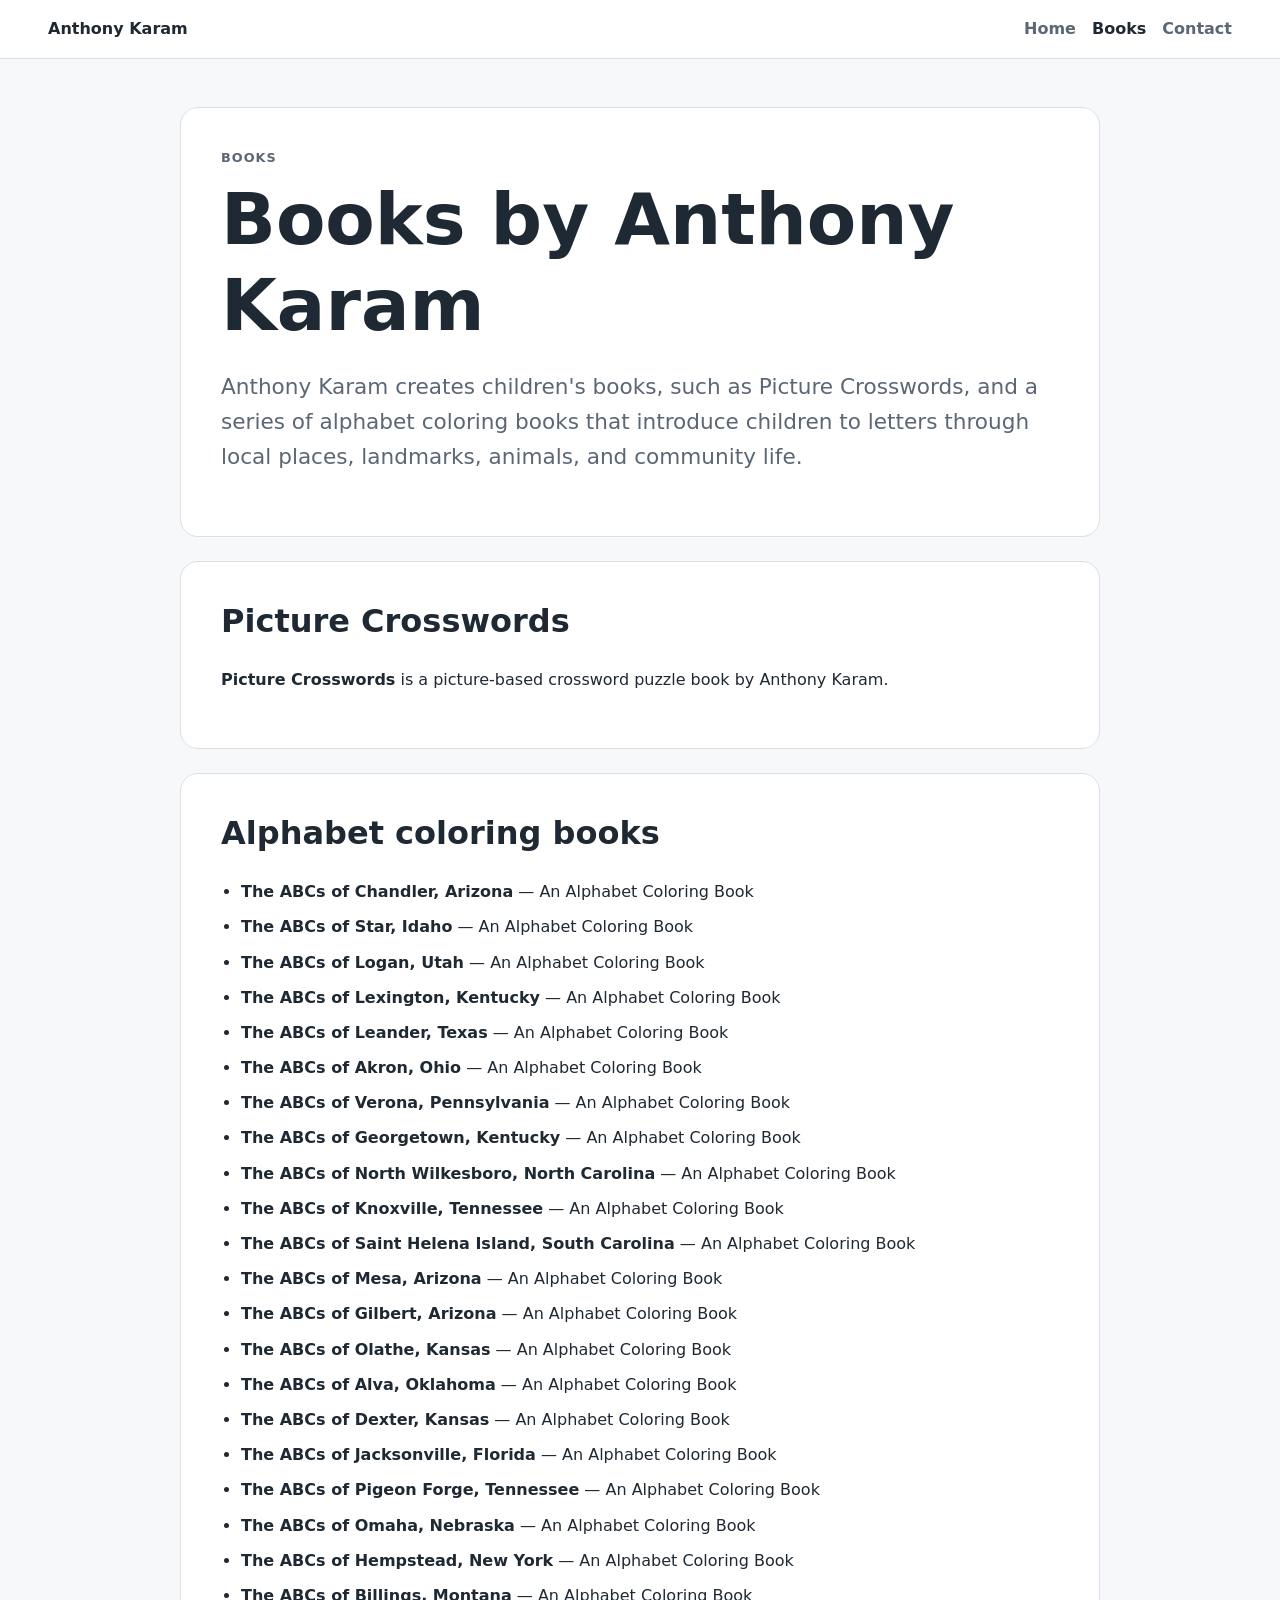
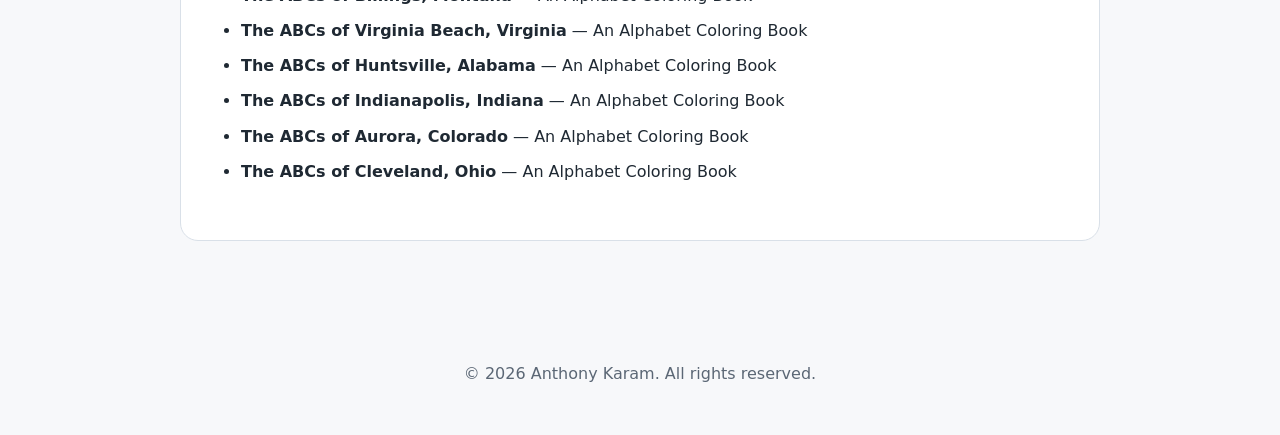
==== books.html @ c7146454 "Update books.html removed bottom-most section" ====
<!doctype html>
<html lang="en">
<head>
  <meta charset="utf-8">
  <meta name="viewport" content="width=device-width, initial-scale=1">
  <title>Books | Anthony Karam</title>
  <meta name="description" content="Books by Anthony Karam, including local alphabet coloring books and Picture Crosswords.">
  <link rel="stylesheet" href="style.css">
</head>
<body>
  <header class="site-header">
    <a class="brand" href="index.html">Anthony Karam</a>
    <nav aria-label="Main navigation">
      <a href="index.html">Home</a>
      <a href="books.html" aria-current="page">Books</a>
      <a href="contact.html">Contact</a>
    </nav>
  </header>

  <main class="container">
    <section class="page-heading">
      <p class="eyebrow">Books</p>
      <h1>Books by Anthony Karam</h1>
      <p class="lead">Anthony Karam creates children's books, such as Picture Crosswords, and a series of alphabet coloring books that introduce children to letters through local places, landmarks, animals, and community life.</p>
    </section>

    <section class="card">
      <h2>Picture Crosswords</h2>
      <p><strong>Picture Crosswords</strong> is a picture-based crossword puzzle book by Anthony Karam.</p>
    </section>

    <section class="card">
      <h2>Alphabet coloring books</h2>
      <ul class="book-list">
        <li><strong>The ABCs of Chandler, Arizona</strong> — An Alphabet Coloring Book</li>
        <li><strong>The ABCs of Star, Idaho</strong> — An Alphabet Coloring Book</li>
        <li><strong>The ABCs of Logan, Utah</strong> — An Alphabet Coloring Book</li>
        <li><strong>The ABCs of Lexington, Kentucky</strong> — An Alphabet Coloring Book</li>
        <li><strong>The ABCs of Leander, Texas</strong> — An Alphabet Coloring Book</li>
        <li><strong>The ABCs of Akron, Ohio</strong> — An Alphabet Coloring Book</li>
        <li><strong>The ABCs of Verona, Pennsylvania</strong> — An Alphabet Coloring Book</li>
        <li><strong>The ABCs of Georgetown, Kentucky</strong> — An Alphabet Coloring Book</li>
        <li><strong>The ABCs of North Wilkesboro, North Carolina</strong> — An Alphabet Coloring Book</li>
        <li><strong>The ABCs of Knoxville, Tennessee</strong> — An Alphabet Coloring Book</li>
        <li><strong>The ABCs of Saint Helena Island, South Carolina</strong> — An Alphabet Coloring Book</li>
        <li><strong>The ABCs of Mesa, Arizona</strong> — An Alphabet Coloring Book</li>
        <li><strong>The ABCs of Gilbert, Arizona</strong> — An Alphabet Coloring Book</li>
        <li><strong>The ABCs of Olathe, Kansas</strong> — An Alphabet Coloring Book</li>
        <li><strong>The ABCs of Alva, Oklahoma</strong> — An Alphabet Coloring Book</li>
        <li><strong>The ABCs of Dexter, Kansas</strong> — An Alphabet Coloring Book</li>
        <li><strong>The ABCs of Jacksonville, Florida</strong> — An Alphabet Coloring Book</li>
        <li><strong>The ABCs of Pigeon Forge, Tennessee</strong> — An Alphabet Coloring Book</li>
        <li><strong>The ABCs of Omaha, Nebraska</strong> — An Alphabet Coloring Book</li>
        <li><strong>The ABCs of Hempstead, New York</strong> — An Alphabet Coloring Book</li>
        <li><strong>The ABCs of Billings, Montana</strong> — An Alphabet Coloring Book</li>
        <li><strong>The ABCs of Virginia Beach, Virginia</strong> — An Alphabet Coloring Book</li>
        <li><strong>The ABCs of Huntsville, Alabama</strong> — An Alphabet Coloring Book</li>
        <li><strong>The ABCs of Indianapolis, Indiana</strong> — An Alphabet Coloring Book</li>
        <li><strong>The ABCs of Aurora, Colorado</strong> — An Alphabet Coloring Book</li>
        <li><strong>The ABCs of Cleveland, Ohio</strong> — An Alphabet Coloring Book</li>
      </ul>
    </section>
  </main>

  <footer class="site-footer">
    <p>&copy; <span id="year">2026</span> Anthony Karam. All rights reserved.</p>
  </footer>
</body>
</html>
---- style.css ----
:root {
  --text: #1f2933;
  --muted: #5b6775;
  --line: #d9e0e8;
  --bg: #f7f8fa;
  --panel: #ffffff;
  --accent: #1f4f6f;
  --accent-dark: #15384f;
}

* {
  box-sizing: border-box;
}

body {
  margin: 0;
  font-family: system-ui, -apple-system, BlinkMacSystemFont, "Segoe UI", sans-serif;
  color: var(--text);
  background: var(--bg);
  line-height: 1.6;
}

a {
  color: var(--accent);
}

a:hover,
a:focus {
  color: var(--accent-dark);
}

.site-header {
  display: flex;
  justify-content: space-between;
  align-items: center;
  gap: 1rem;
  padding: 1rem clamp(1rem, 4vw, 3rem);
  background: var(--panel);
  border-bottom: 1px solid var(--line);
}

.brand {
  font-weight: 700;
  text-decoration: none;
  color: var(--text);
}

nav {
  display: flex;
  gap: 1rem;
  flex-wrap: wrap;
}

nav a {
  text-decoration: none;
  color: var(--muted);
  font-weight: 600;
}

nav a[aria-current="page"] {
  color: var(--text);
}

.container {
  width: min(920px, calc(100% - 2rem));
  margin: 0 auto;
  padding: 3rem 0;
}

.hero,
.page-heading,
.card {
  background: var(--panel);
  border: 1px solid var(--line);
  border-radius: 18px;
  padding: clamp(1.25rem, 4vw, 2.5rem);
  margin-bottom: 1.5rem;
}

.hero {
  padding-top: clamp(2rem, 8vw, 5rem);
  padding-bottom: clamp(2rem, 8vw, 5rem);
}

.eyebrow {
  margin: 0 0 .5rem;
  color: var(--muted);
  font-weight: 700;
  letter-spacing: .08em;
  text-transform: uppercase;
  font-size: .8rem;
}

h1,
h2 {
  line-height: 1.2;
  margin-top: 0;
}

h1 {
  font-size: clamp(2.25rem, 8vw, 4.5rem);
  margin-bottom: 1rem;
}

h2 {
  font-size: clamp(1.4rem, 4vw, 2rem);
}

.lead {
  font-size: clamp(1.12rem, 3vw, 1.35rem);
  color: var(--muted);
  max-width: 58rem;
}

.button-row {
  display: flex;
  flex-wrap: wrap;
  gap: .75rem;
  margin-top: 1.5rem;
}

.button,
button {
  display: inline-block;
  border: 0;
  border-radius: 999px;
  background: var(--accent);
  color: #ffffff;
  text-decoration: none;
  padding: .8rem 1.15rem;
  font-weight: 700;
  cursor: pointer;
}

.button:hover,
.button:focus,
button:hover,
button:focus {
  background: var(--accent-dark);
  color: #ffffff;
}

.button-secondary {
  background: transparent;
  color: var(--accent);
  border: 1px solid var(--accent);
}

.button-secondary:hover,
.button-secondary:focus {
  background: var(--accent);
}

.book-list {
  padding-left: 1.25rem;
}

.book-list li {
  margin-bottom: .6rem;
}

.note {
  color: var(--muted);
}

.contact-form {
  display: grid;
  gap: .75rem;
  max-width: 640px;
}

label {
  font-weight: 700;
}

input,
textarea {
  width: 100%;
  border: 1px solid var(--line);
  border-radius: 12px;
  padding: .75rem .85rem;
  font: inherit;
  background: #ffffff;
}

textarea {
  resize: vertical;
}

.site-footer {
  padding: 2rem clamp(1rem, 4vw, 3rem);
  color: var(--muted);
  text-align: center;
}

@media (max-width: 620px) {
  .site-header {
    align-items: flex-start;
    flex-direction: column;
  }
}
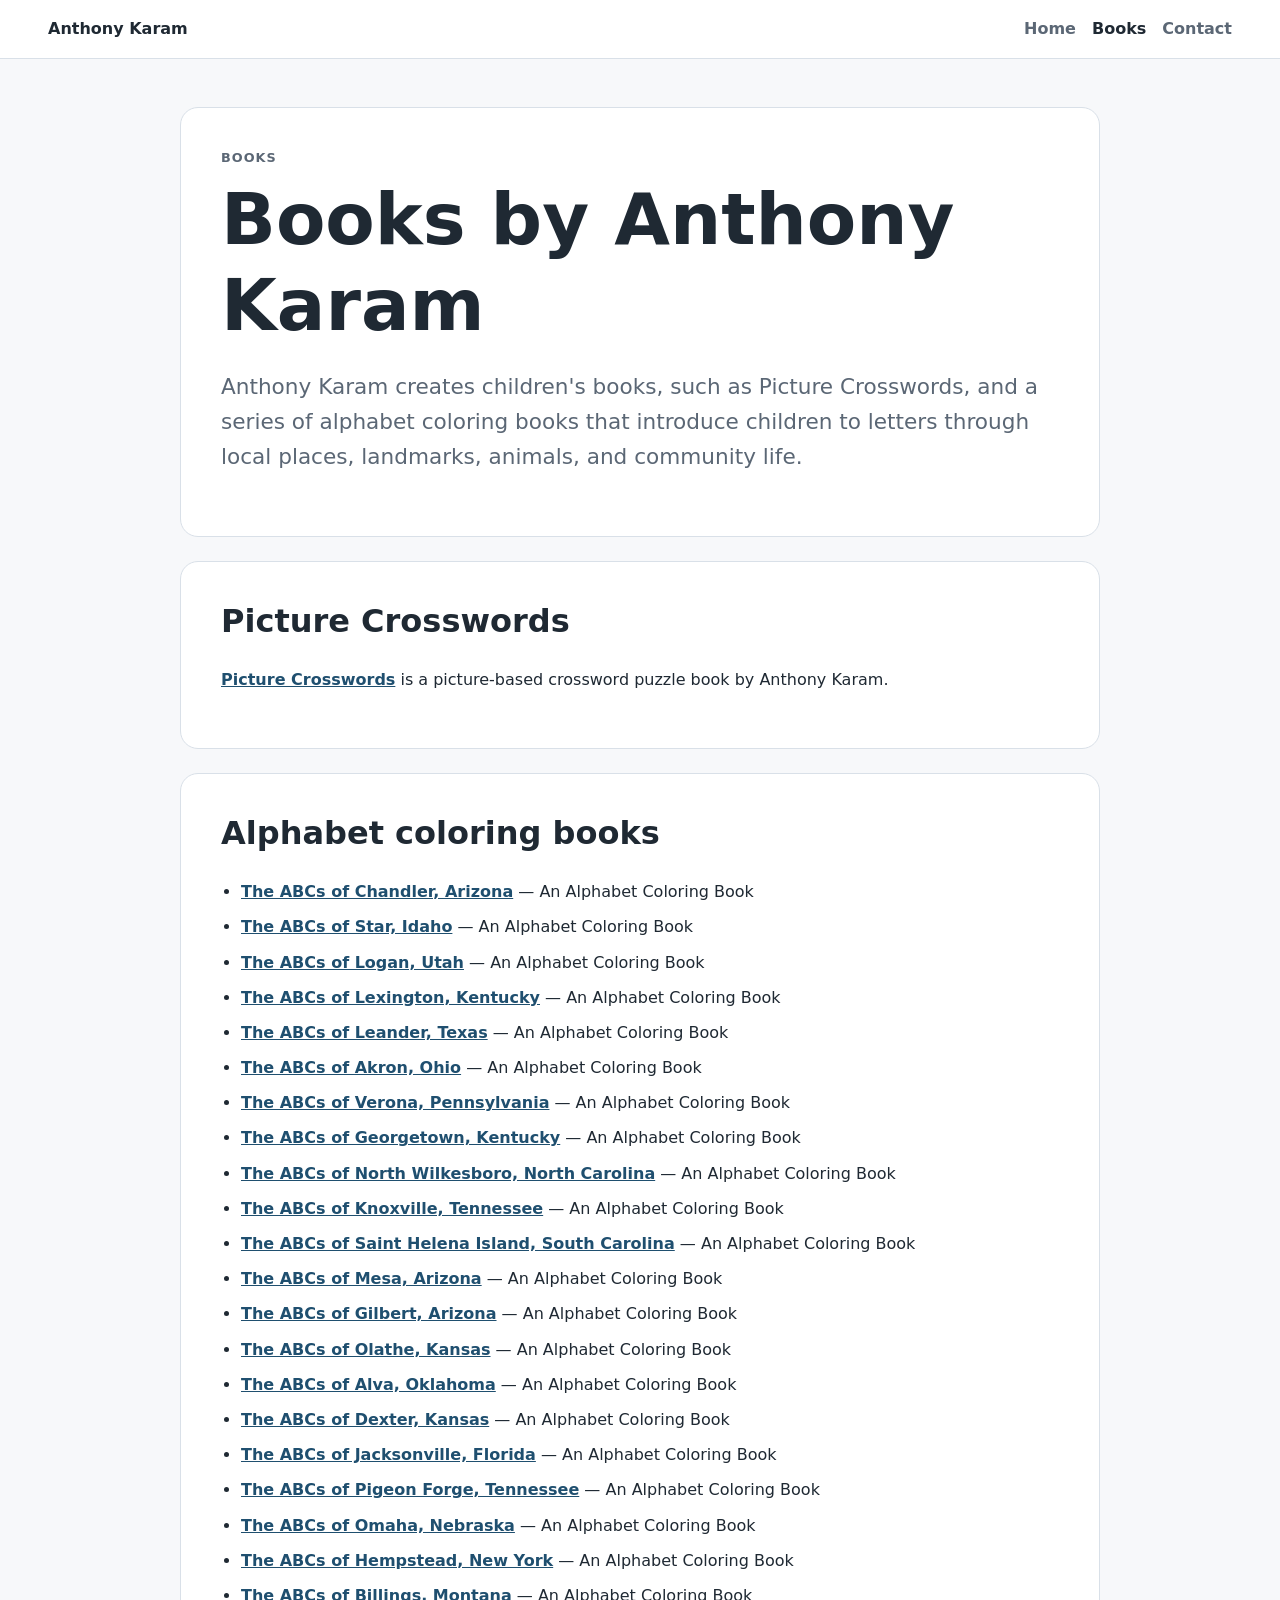
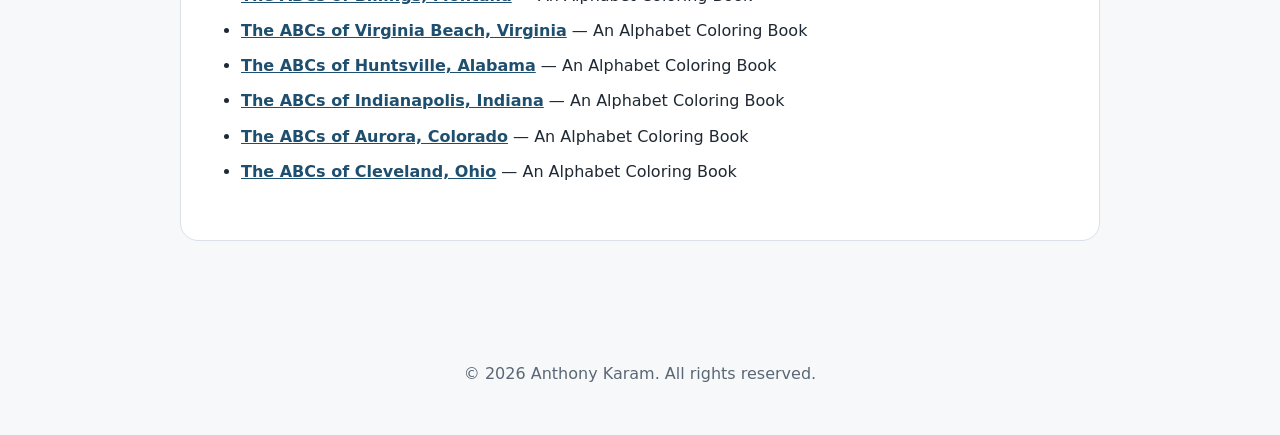
==== commit 54125c61: "Update books.html added links to amazon listings" ====
--- a/books.html
+++ b/books.html
@@ -26,38 +26,38 @@
 
     <section class="card">
       <h2>Picture Crosswords</h2>
-      <p><strong>Picture Crosswords</strong> is a picture-based crossword puzzle book by Anthony Karam.</p>
+      <p><strong><a href="https://www.amazon.com/Picture-Crosswords-Anthony-Karam/dp/B0G13WKC31">Picture Crosswords</a></strong> is a picture-based crossword puzzle book by Anthony Karam.</p>
     </section>
 
     <section class="card">
       <h2>Alphabet coloring books</h2>
       <ul class="book-list">
-        <li><strong>The ABCs of Chandler, Arizona</strong> — An Alphabet Coloring Book</li>
-        <li><strong>The ABCs of Star, Idaho</strong> — An Alphabet Coloring Book</li>
-        <li><strong>The ABCs of Logan, Utah</strong> — An Alphabet Coloring Book</li>
-        <li><strong>The ABCs of Lexington, Kentucky</strong> — An Alphabet Coloring Book</li>
-        <li><strong>The ABCs of Leander, Texas</strong> — An Alphabet Coloring Book</li>
-        <li><strong>The ABCs of Akron, Ohio</strong> — An Alphabet Coloring Book</li>
-        <li><strong>The ABCs of Verona, Pennsylvania</strong> — An Alphabet Coloring Book</li>
-        <li><strong>The ABCs of Georgetown, Kentucky</strong> — An Alphabet Coloring Book</li>
-        <li><strong>The ABCs of North Wilkesboro, North Carolina</strong> — An Alphabet Coloring Book</li>
-        <li><strong>The ABCs of Knoxville, Tennessee</strong> — An Alphabet Coloring Book</li>
-        <li><strong>The ABCs of Saint Helena Island, South Carolina</strong> — An Alphabet Coloring Book</li>
-        <li><strong>The ABCs of Mesa, Arizona</strong> — An Alphabet Coloring Book</li>
-        <li><strong>The ABCs of Gilbert, Arizona</strong> — An Alphabet Coloring Book</li>
-        <li><strong>The ABCs of Olathe, Kansas</strong> — An Alphabet Coloring Book</li>
-        <li><strong>The ABCs of Alva, Oklahoma</strong> — An Alphabet Coloring Book</li>
-        <li><strong>The ABCs of Dexter, Kansas</strong> — An Alphabet Coloring Book</li>
-        <li><strong>The ABCs of Jacksonville, Florida</strong> — An Alphabet Coloring Book</li>
-        <li><strong>The ABCs of Pigeon Forge, Tennessee</strong> — An Alphabet Coloring Book</li>
-        <li><strong>The ABCs of Omaha, Nebraska</strong> — An Alphabet Coloring Book</li>
-        <li><strong>The ABCs of Hempstead, New York</strong> — An Alphabet Coloring Book</li>
-        <li><strong>The ABCs of Billings, Montana</strong> — An Alphabet Coloring Book</li>
-        <li><strong>The ABCs of Virginia Beach, Virginia</strong> — An Alphabet Coloring Book</li>
-        <li><strong>The ABCs of Huntsville, Alabama</strong> — An Alphabet Coloring Book</li>
-        <li><strong>The ABCs of Indianapolis, Indiana</strong> — An Alphabet Coloring Book</li>
-        <li><strong>The ABCs of Aurora, Colorado</strong> — An Alphabet Coloring Book</li>
-        <li><strong>The ABCs of Cleveland, Ohio</strong> — An Alphabet Coloring Book</li>
+        <li><strong><a href="https://www.amazon.com/ABCs-Chandler-Arizona-Alphabet-Coloring/dp/B0FWZGXHSM">The ABCs of Chandler, Arizona</a></strong> — An Alphabet Coloring Book</li>
+        <li><strong><a href="https://www.amazon.com/ABCs-Star-Idaho-Alphabet-Coloring/dp/B0FX9Z4DY1">The ABCs of Star, Idaho</a></strong> — An Alphabet Coloring Book</li>
+        <li><strong><a href="https://www.amazon.com/ABCs-Logan-Utah-Alphabet-Coloring/dp/B0FXF4G5DS">The ABCs of Logan, Utah</a></strong> — An Alphabet Coloring Book</li>
+        <li><strong><a href="https://www.amazon.com/ABCs-Lexington-Kentucky-Alphabet-Coloring/dp/B0FXH1BPX1">The ABCs of Lexington, Kentucky</a></strong> — An Alphabet Coloring Book</li>
+        <li><strong><a href="https://www.amazon.com/ABCs-Leander-Texas-Alphabet-Coloring/dp/B0FXRFCD1T">The ABCs of Leander, Texas</a></strong> — An Alphabet Coloring Book</li>
+        <li><strong><a href="https://www.amazon.com/ABCs-Akron-Ohio-Alphabet-Coloring/dp/B0FXTZWCWC">The ABCs of Akron, Ohio</a></strong> — An Alphabet Coloring Book</li>
+        <li><strong><a href="https://www.amazon.com/ABCs-Verona-Pennsylvania-Alphabet-Coloring/dp/B0FYQW5R4Z">The ABCs of Verona, Pennsylvania</a></strong> — An Alphabet Coloring Book</li>
+        <li><strong><a href="https://www.amazon.com/ABCs-Georgetown-Kentucky-Alphabet-Coloring/dp/B0G2J9B6B9">The ABCs of Georgetown, Kentucky</a></strong> — An Alphabet Coloring Book</li>
+        <li><strong><a href="https://www.amazon.com/ABCs-North-Wilkesboro-Carolina-Alphabet/dp/B0G2SWJ355">The ABCs of North Wilkesboro, North Carolina</a></strong> — An Alphabet Coloring Book</li>
+        <li><strong><a href="https://www.amazon.com/ABCs-Knoxville-Tennessee-Alphabet-Coloring/dp/B0G2XK3998">The ABCs of Knoxville, Tennessee</a></strong> — An Alphabet Coloring Book</li>
+        <li><strong><a href="https://www.amazon.com/Saint-Helena-Island-South-Carolina/dp/B0G2XWK7LQ">The ABCs of Saint Helena Island, South Carolina</a></strong> — An Alphabet Coloring Book</li>
+        <li><strong><a href="https://www.amazon.com/ABCs-Mesa-Arizona-Alphabet-Coloring/dp/B0H6GPHWL5">The ABCs of Mesa, Arizona</a></strong> — An Alphabet Coloring Book</li>
+        <li><strong><a href="https://www.amazon.com/ABCs-Gilbert-Arizona-Alphabet-Coloring/dp/B0H91SX5TW">The ABCs of Gilbert, Arizona</a></strong> — An Alphabet Coloring Book</li>
+        <li><strong><a href="https://www.amazon.com/ABCs-Olathe-Kansas-Alphabet-Coloring/dp/B0H9V3HKJ6">The ABCs of Olathe, Kansas</a></strong> — An Alphabet Coloring Book</li>
+        <li><strong><a href="https://www.amazon.com/ABCs-Alva-Oklahoma-Alphabet-Coloring/dp/B0HB12J63M">The ABCs of Alva, Oklahoma</a></strong> — An Alphabet Coloring Book</li>
+        <li><strong><a href="https://www.amazon.com/ABCs-Dexter-Kansas-Alphabet-Coloring/dp/B0HBGHMV9V">The ABCs of Dexter, Kansas</a></strong> — An Alphabet Coloring Book</li>
+        <li><strong><a href="https://www.amazon.com/ABCs-Jacksonville-Florida-Alphabet-Coloring/dp/B0HBZPK9WH">The ABCs of Jacksonville, Florida</a></strong> — An Alphabet Coloring Book</li>
+        <li><strong><a href="https://www.amazon.com/ABCs-Pigeon-Forge-Tennessee-Alphabet/dp/B0HC7WSXJX">The ABCs of Pigeon Forge, Tennessee</a></strong> — An Alphabet Coloring Book</li>
+        <li><strong><a href="https://www.amazon.com/ABCs-Omaha-Nebraska-Alphabet-Coloring/dp/B0HCDQWQZZ">The ABCs of Omaha, Nebraska</a></strong> — An Alphabet Coloring Book</li>
+        <li><strong><a href="https://www.amazon.com/ABCs-Hempstead-New-York-Alphabet/dp/B0HCLSHS7Q">The ABCs of Hempstead, New York</a></strong> — An Alphabet Coloring Book</li>
+        <li><strong><a href="https://www.amazon.com/ABCs-Billings-Montana-Alphabet-Coloring/dp/B0HCR3HP8T">The ABCs of Billings, Montana</a></strong> — An Alphabet Coloring Book</li>
+        <li><strong><a href="https://www.amazon.com/ABCs-Virginia-Beach-Alphabet-Coloring/dp/B0HCWYXG4M">The ABCs of Virginia Beach, Virginia</a></strong> — An Alphabet Coloring Book</li>
+        <li><strong><a href="https://www.amazon.com/ABCs-Huntsville-Alabama-Alphabet-Coloring/dp/B0HD4YB3N6">The ABCs of Huntsville, Alabama</a></strong> — An Alphabet Coloring Book</li>
+        <li><strong><a href="https://www.amazon.com/ABCs-Indianapolis-Indiana-Alphabet-Coloring/dp/B0HDB6DG17">The ABCs of Indianapolis, Indiana</a></strong> — An Alphabet Coloring Book</li>
+        <li><strong><a href="https://www.amazon.com/ABCs-Aurora-Colorado-Alphabet-Coloring/dp/B0HDGCVMMS">The ABCs of Aurora, Colorado</a></strong> — An Alphabet Coloring Book</li>
+        <li><strong><a href="https://www.amazon.com/ABCs-Cleveland-Ohio-Alphabet-Coloring/dp/B0HDN3H848">The ABCs of Cleveland, Ohio</a></strong> — An Alphabet Coloring Book</li>
       </ul>
     </section>
   </main>
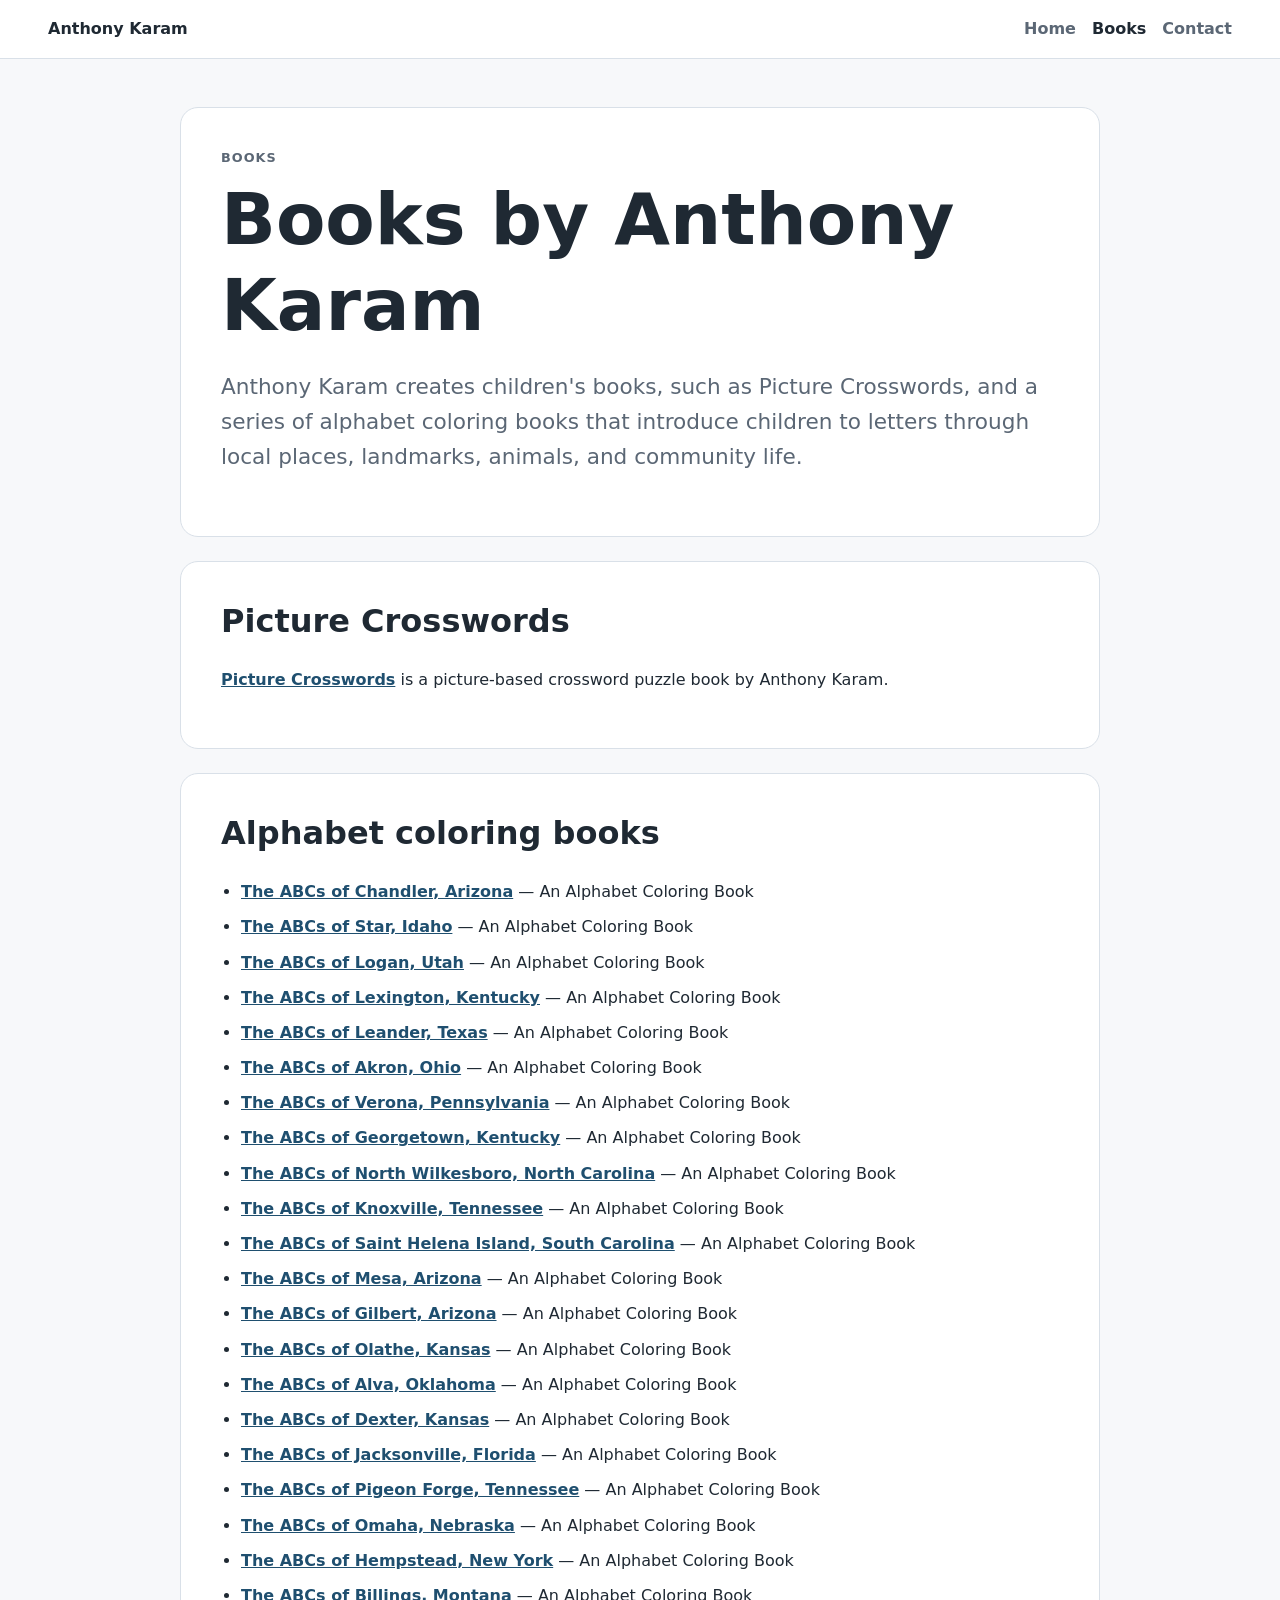
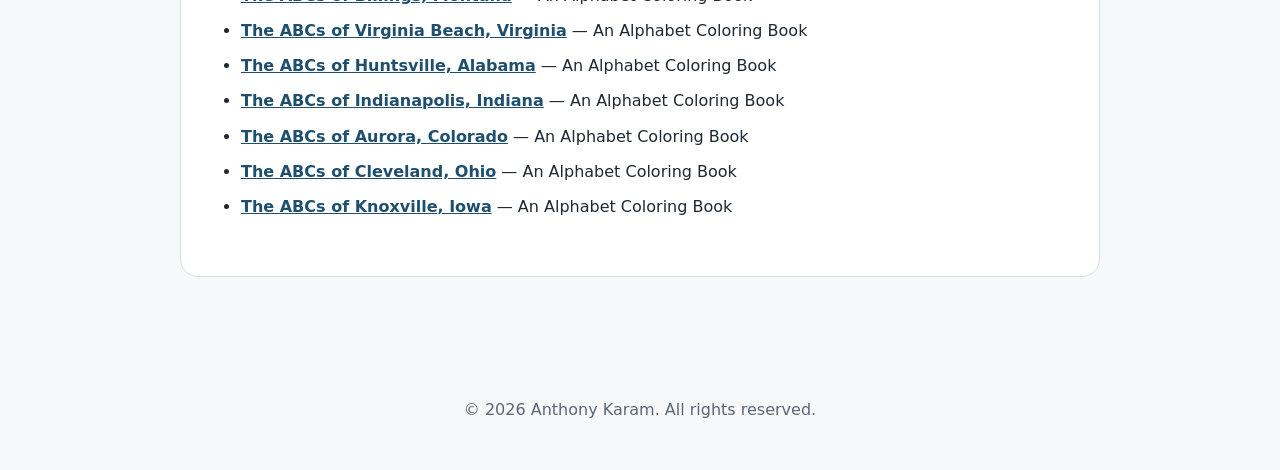
==== commit 1e7bd305: "Update books.html added Knoxville, IA book" ====
--- a/books.html
+++ b/books.html
@@ -58,6 +58,7 @@
         <li><strong><a href="https://www.amazon.com/ABCs-Indianapolis-Indiana-Alphabet-Coloring/dp/B0HDB6DG17">The ABCs of Indianapolis, Indiana</a></strong> — An Alphabet Coloring Book</li>
         <li><strong><a href="https://www.amazon.com/ABCs-Aurora-Colorado-Alphabet-Coloring/dp/B0HDGCVMMS">The ABCs of Aurora, Colorado</a></strong> — An Alphabet Coloring Book</li>
         <li><strong><a href="https://www.amazon.com/ABCs-Cleveland-Ohio-Alphabet-Coloring/dp/B0HDN3H848">The ABCs of Cleveland, Ohio</a></strong> — An Alphabet Coloring Book</li>
+        <li><strong><a href="https://www.amazon.com/ABCs-Knoxville-Iowa-Alphabet-Coloring/dp/B0HK7DWM8R">The ABCs of Knoxville, Iowa</a></strong> — An Alphabet Coloring Book</li>
       </ul>
     </section>
   </main>
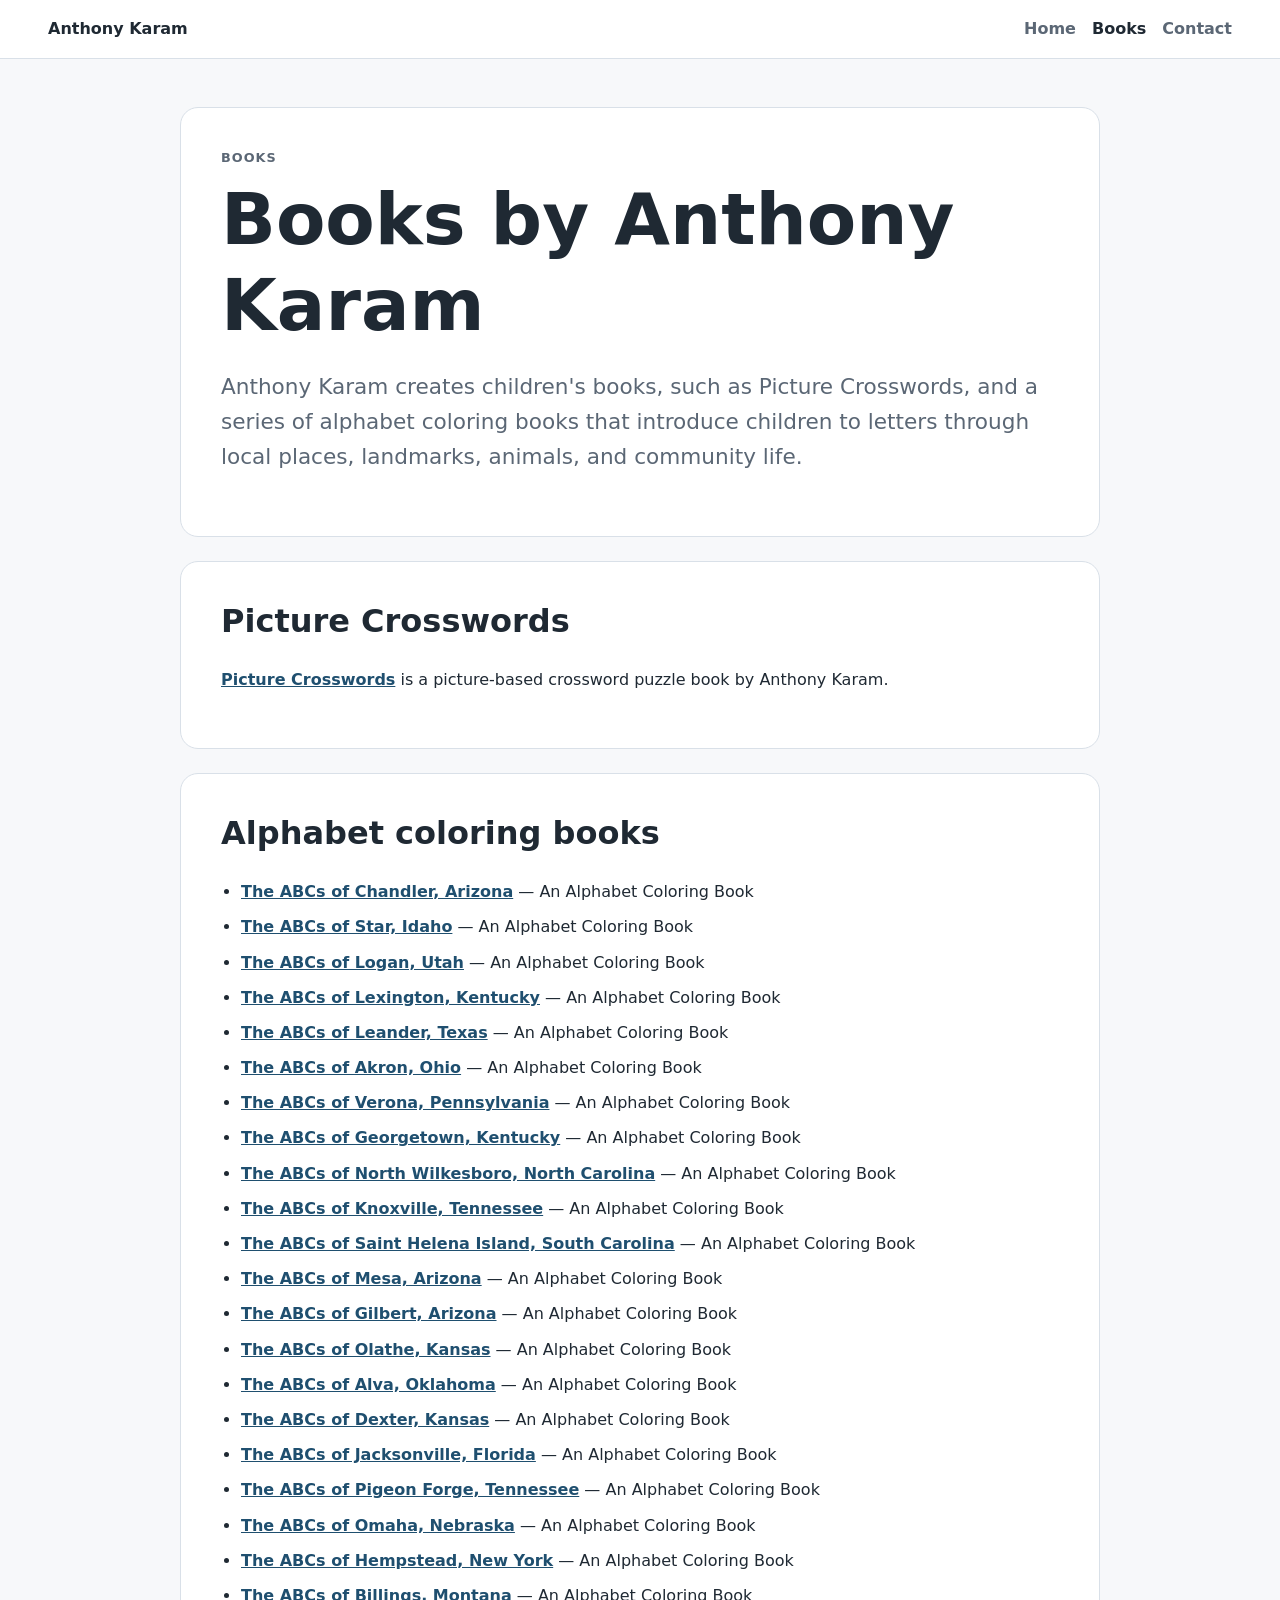
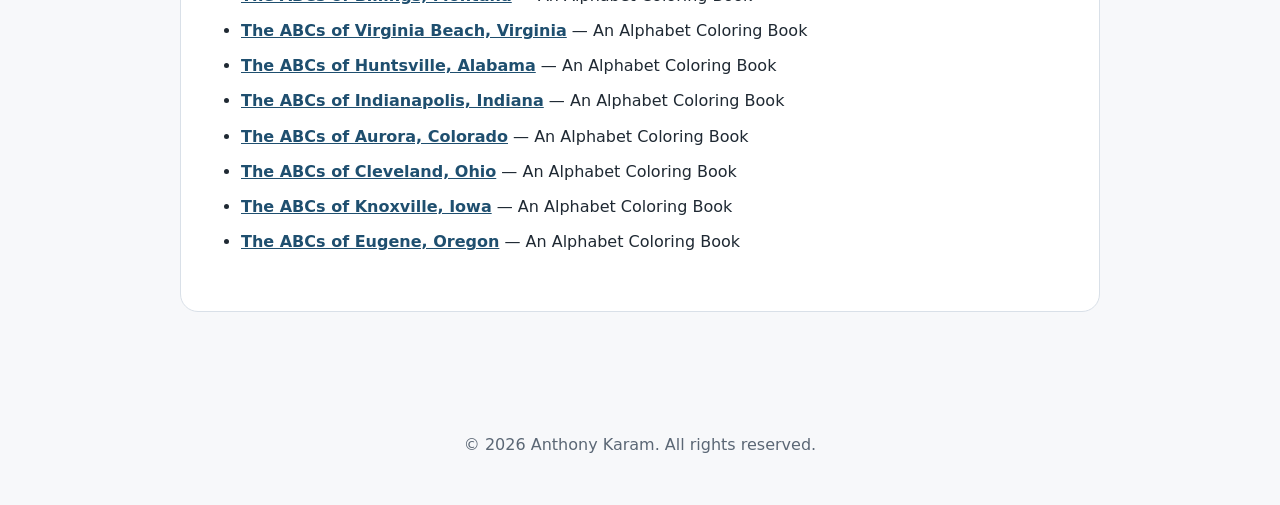
==== commit 61c69f05: "Update books.html added Eugene, OR ABCs book" ====
--- a/books.html
+++ b/books.html
@@ -59,6 +59,7 @@
         <li><strong><a href="https://www.amazon.com/ABCs-Aurora-Colorado-Alphabet-Coloring/dp/B0HDGCVMMS">The ABCs of Aurora, Colorado</a></strong> — An Alphabet Coloring Book</li>
         <li><strong><a href="https://www.amazon.com/ABCs-Cleveland-Ohio-Alphabet-Coloring/dp/B0HDN3H848">The ABCs of Cleveland, Ohio</a></strong> — An Alphabet Coloring Book</li>
         <li><strong><a href="https://www.amazon.com/ABCs-Knoxville-Iowa-Alphabet-Coloring/dp/B0HK7DWM8R">The ABCs of Knoxville, Iowa</a></strong> — An Alphabet Coloring Book</li>
+        <li><strong><a href="https://www.amazon.com/ABCs-Eugene-Oregon-Alphabet-Coloring/dp/B0HLN2RM5Z">The ABCs of Eugene, Oregon</a></strong> — An Alphabet Coloring Book</li>
       </ul>
     </section>
   </main>
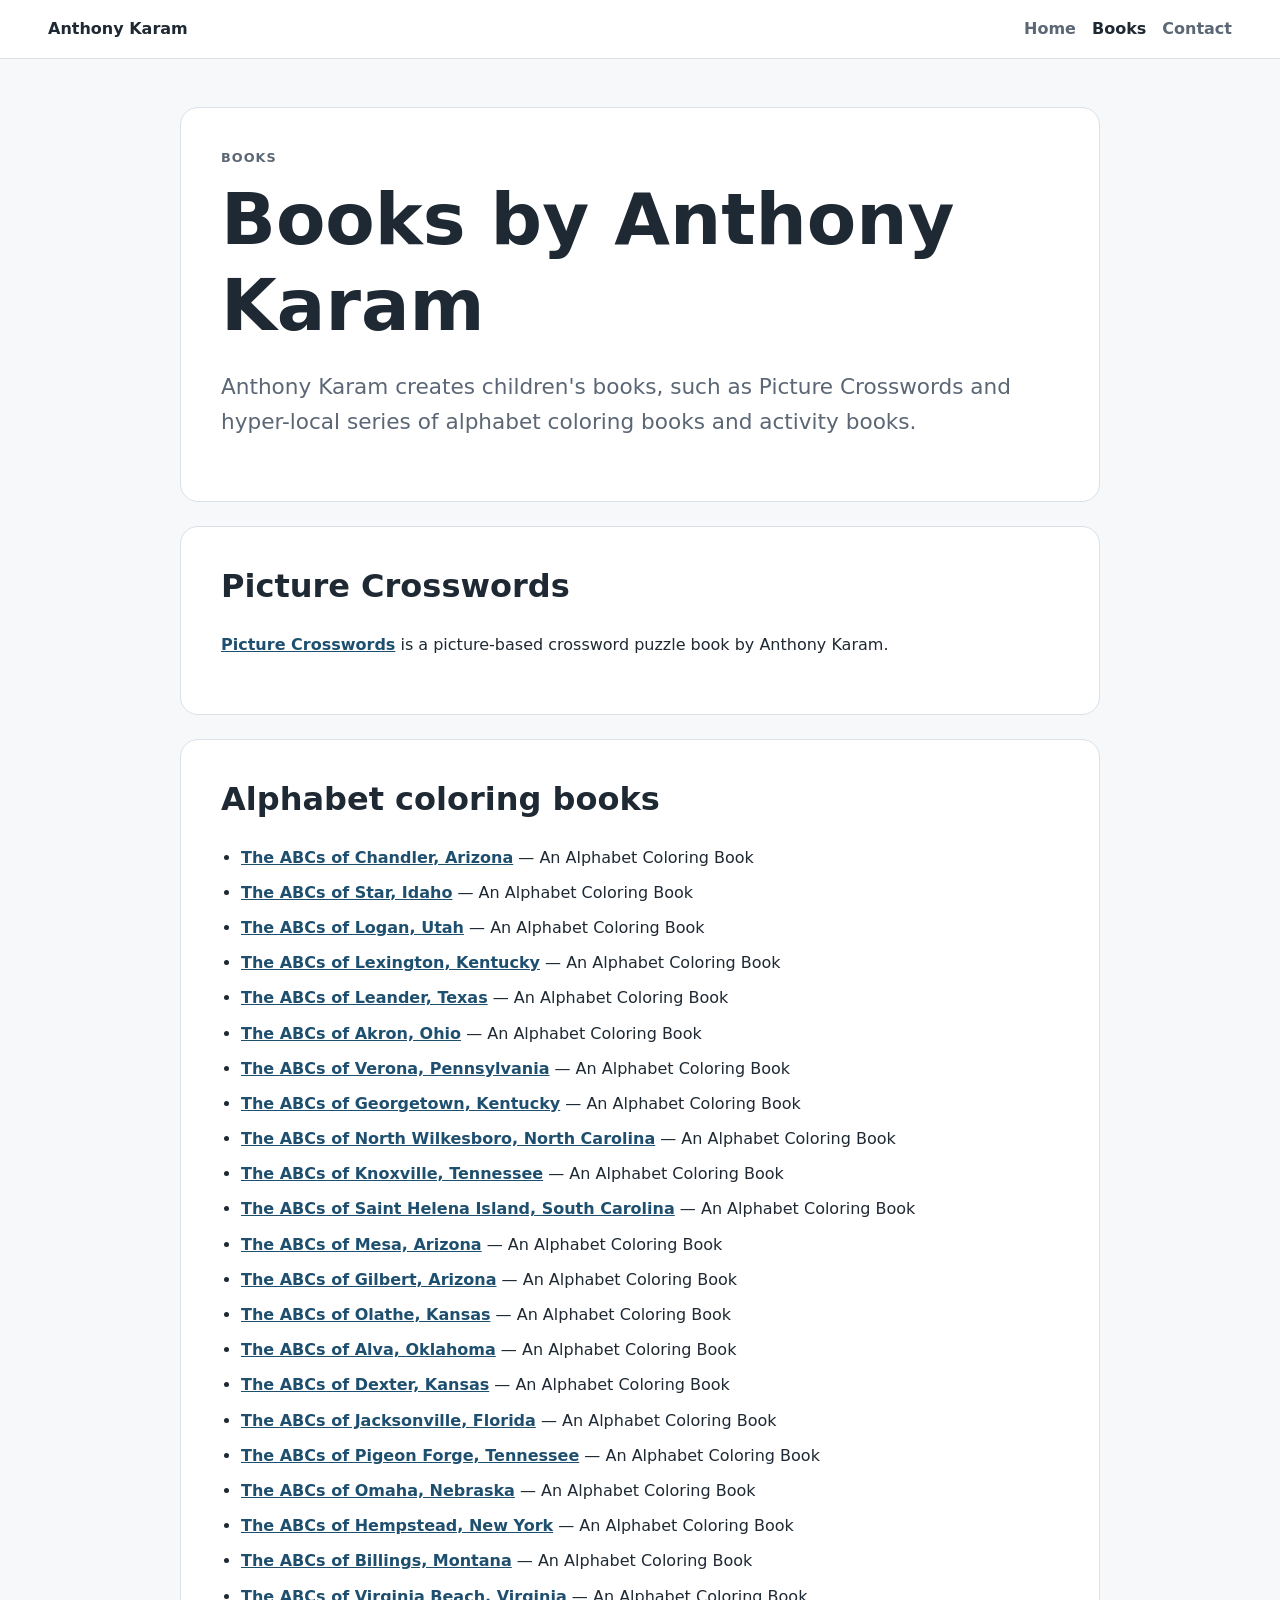
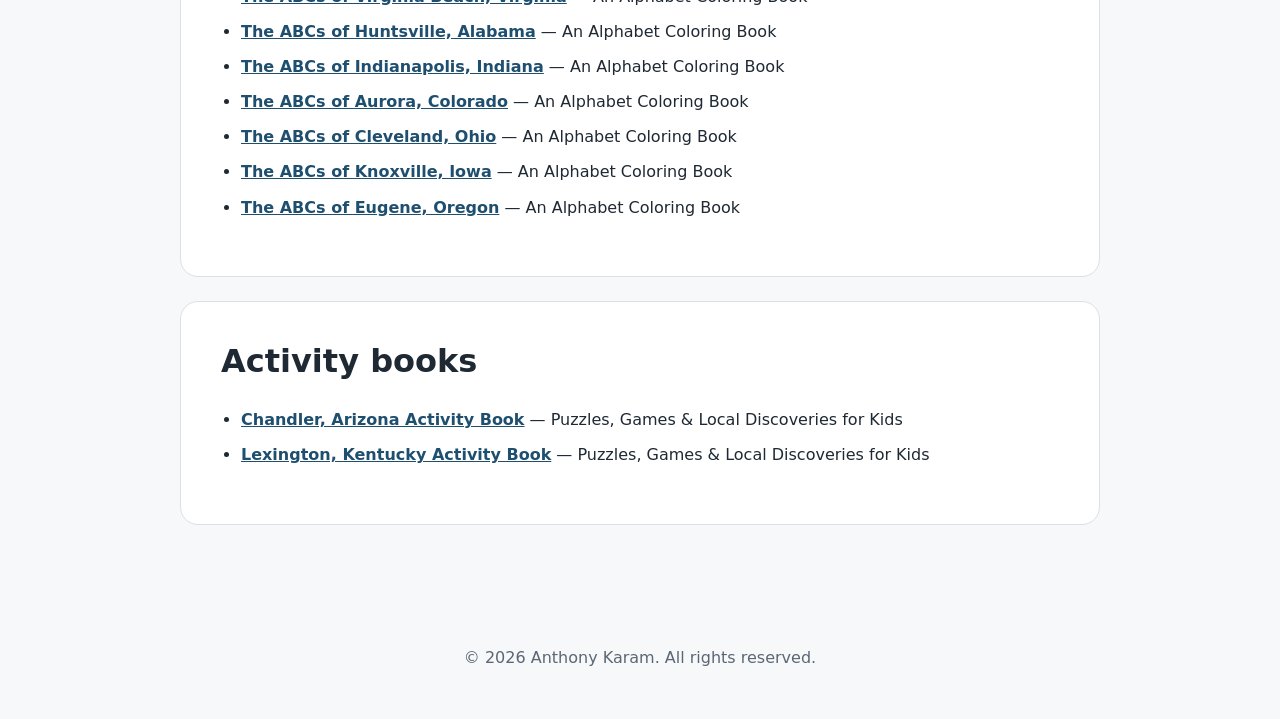
==== commit 6a1b5c93: "Update books.html added activity books" ====
--- a/books.html
+++ b/books.html
@@ -4,7 +4,7 @@
   <meta charset="utf-8">
   <meta name="viewport" content="width=device-width, initial-scale=1">
   <title>Books | Anthony Karam</title>
-  <meta name="description" content="Books by Anthony Karam, including local alphabet coloring books and Picture Crosswords.">
+  <meta name="description" content="Books by Anthony Karam, including Picture Crosswords and hyper-local series of alphabet coloring books and activity books.">
   <link rel="stylesheet" href="style.css">
 </head>
 <body>
@@ -21,7 +21,7 @@
     <section class="page-heading">
       <p class="eyebrow">Books</p>
       <h1>Books by Anthony Karam</h1>
-      <p class="lead">Anthony Karam creates children's books, such as Picture Crosswords, and a series of alphabet coloring books that introduce children to letters through local places, landmarks, animals, and community life.</p>
+      <p class="lead">Anthony Karam creates children's books, such as Picture Crosswords and hyper-local series of alphabet coloring books and activity books.</p>
     </section>
 
     <section class="card">
@@ -62,6 +62,14 @@
         <li><strong><a href="https://www.amazon.com/ABCs-Eugene-Oregon-Alphabet-Coloring/dp/B0HLN2RM5Z">The ABCs of Eugene, Oregon</a></strong> — An Alphabet Coloring Book</li>
       </ul>
     </section>
+
+    <section class="card">
+      <h2>Activity books</h2>
+      <ul class="book-list">
+        <li><strong><a href="https://www.amazon.com/dp/B0HQQ47PNQ">Chandler, Arizona Activity Book</a></strong> — Puzzles, Games & Local Discoveries for Kids</li>
+        <li><strong><a href="https://www.amazon.com/dp/B0HQR1RXNY">Lexington, Kentucky Activity Book</a></strong> — Puzzles, Games & Local Discoveries for Kids</li>
+      </ul>
+    </section>
   </main>
 
   <footer class="site-footer">
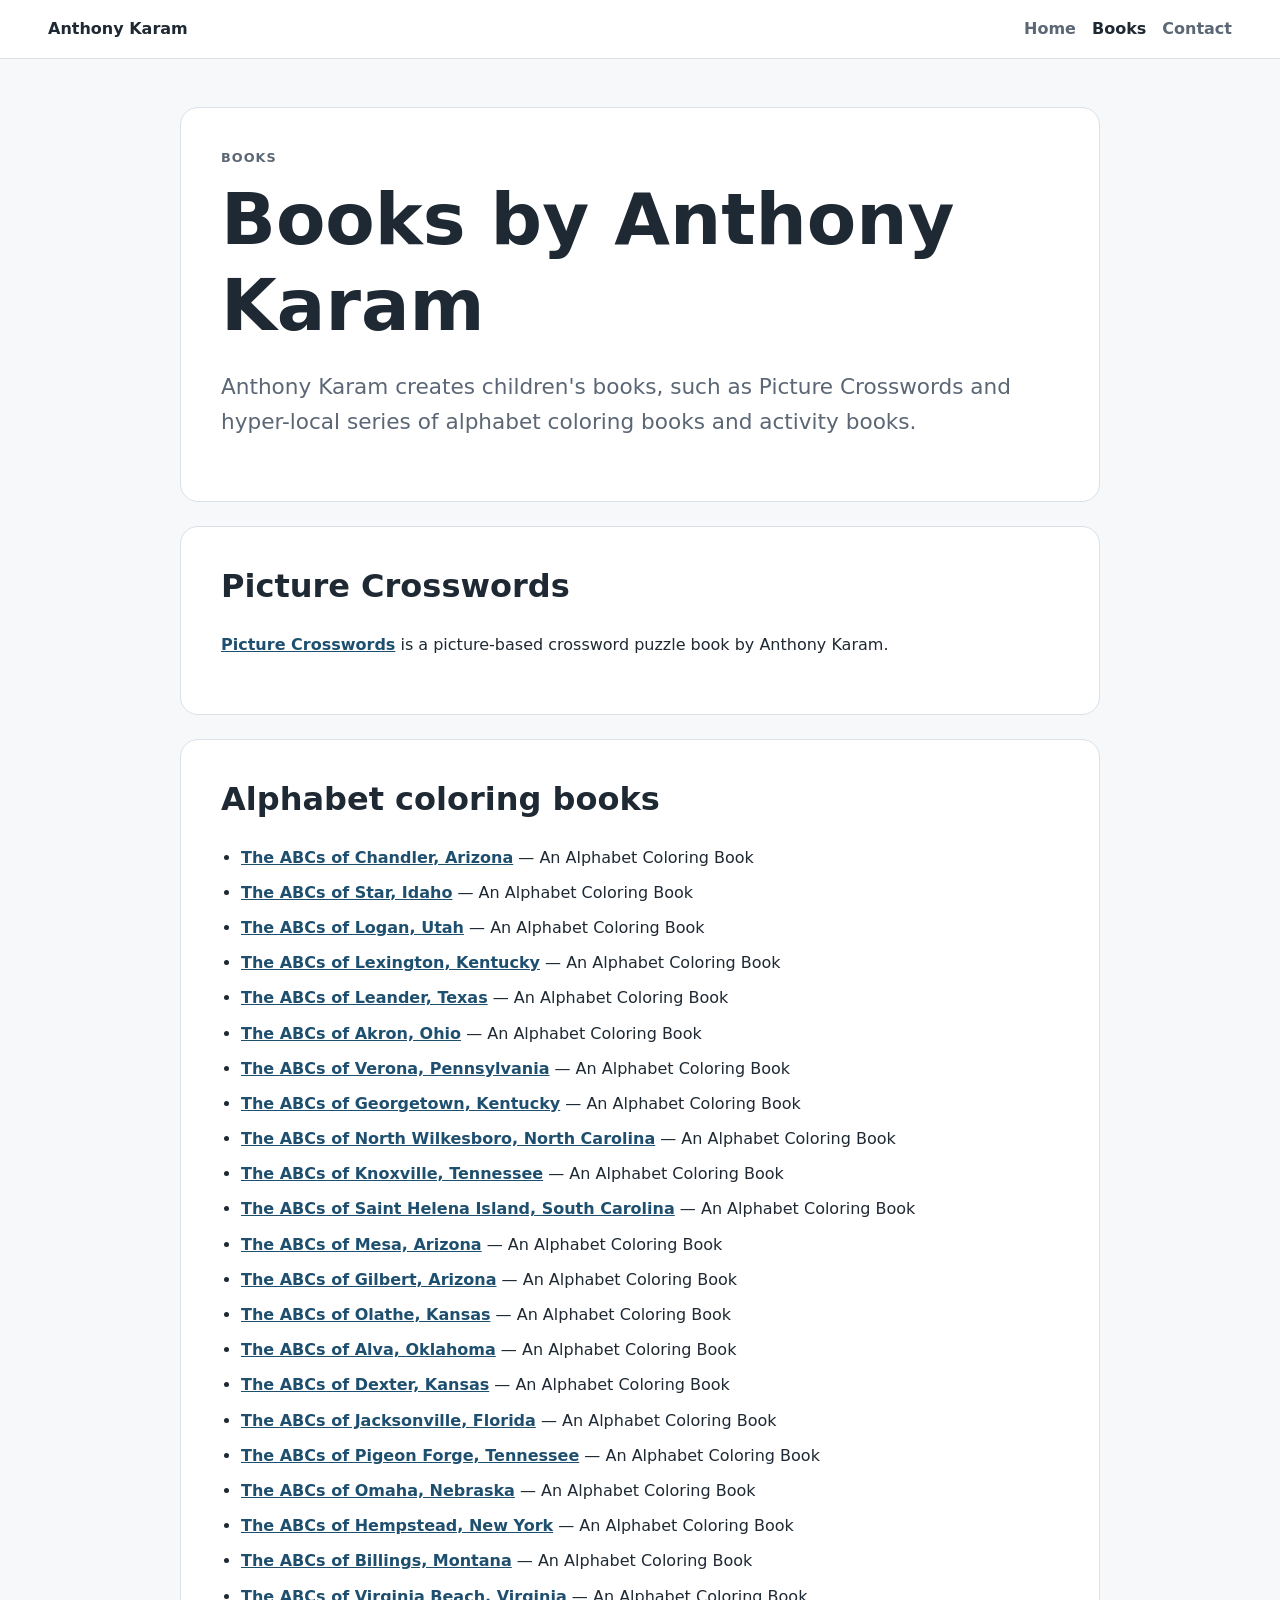
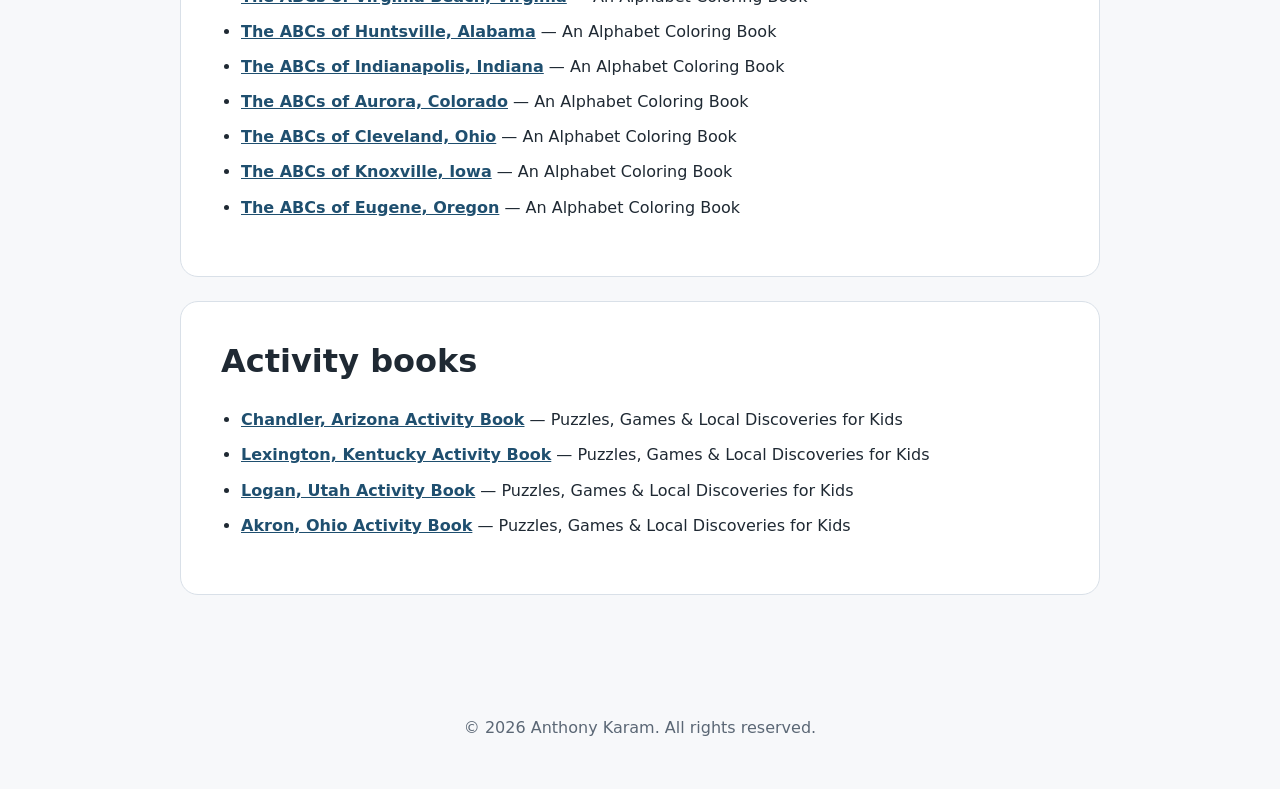
==== commit aec8f00c: "Update books.html added Logan and Akron books" ====
--- a/books.html
+++ b/books.html
@@ -68,6 +68,8 @@
       <ul class="book-list">
         <li><strong><a href="https://www.amazon.com/dp/B0HQQ47PNQ">Chandler, Arizona Activity Book</a></strong> — Puzzles, Games & Local Discoveries for Kids</li>
         <li><strong><a href="https://www.amazon.com/dp/B0HQR1RXNY">Lexington, Kentucky Activity Book</a></strong> — Puzzles, Games & Local Discoveries for Kids</li>
+        <li><strong><a href="https://www.amazon.com/dp/B0HR7C339P">Logan, Utah Activity Book</a></strong> — Puzzles, Games & Local Discoveries for Kids</li>
+        <li><strong><a href="https://www.amazon.com/dp/B0HR71KD6T">Akron, Ohio Activity Book</a></strong> — Puzzles, Games & Local Discoveries for Kids</li>
       </ul>
     </section>
   </main>
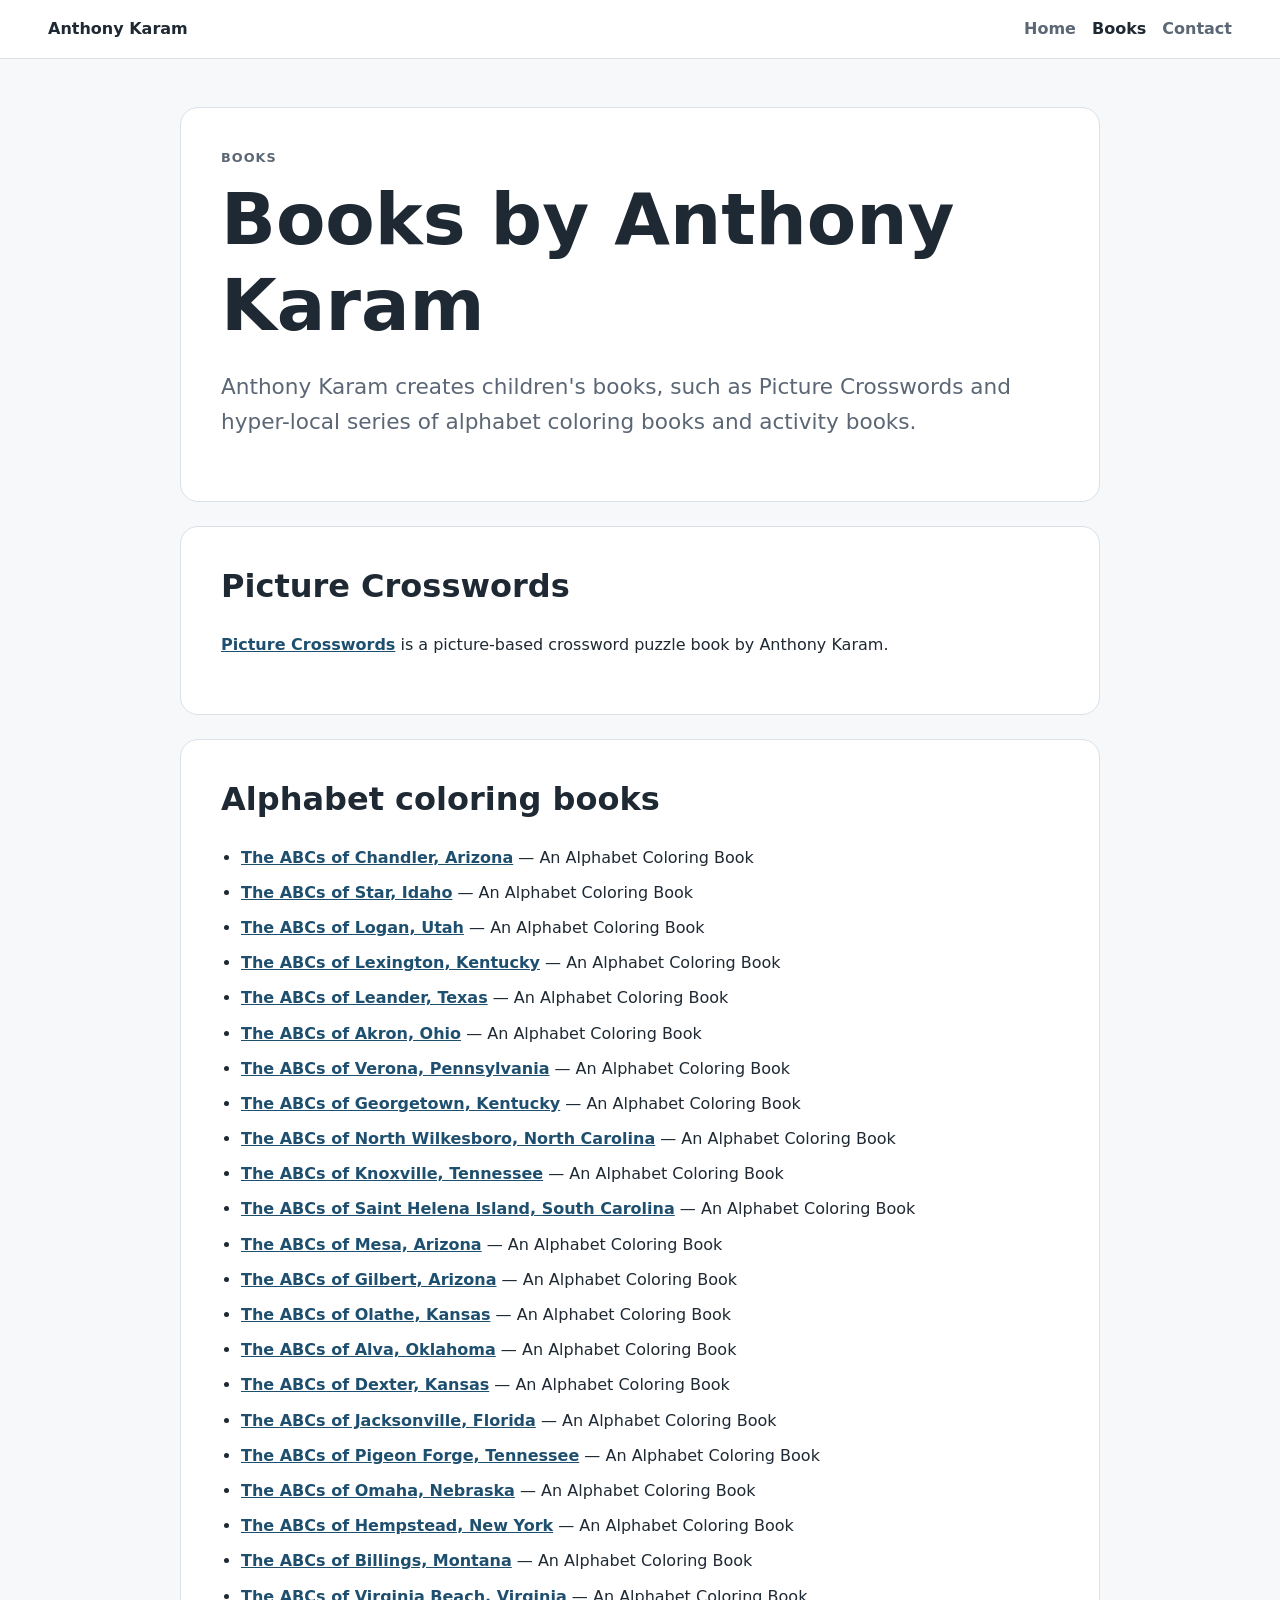
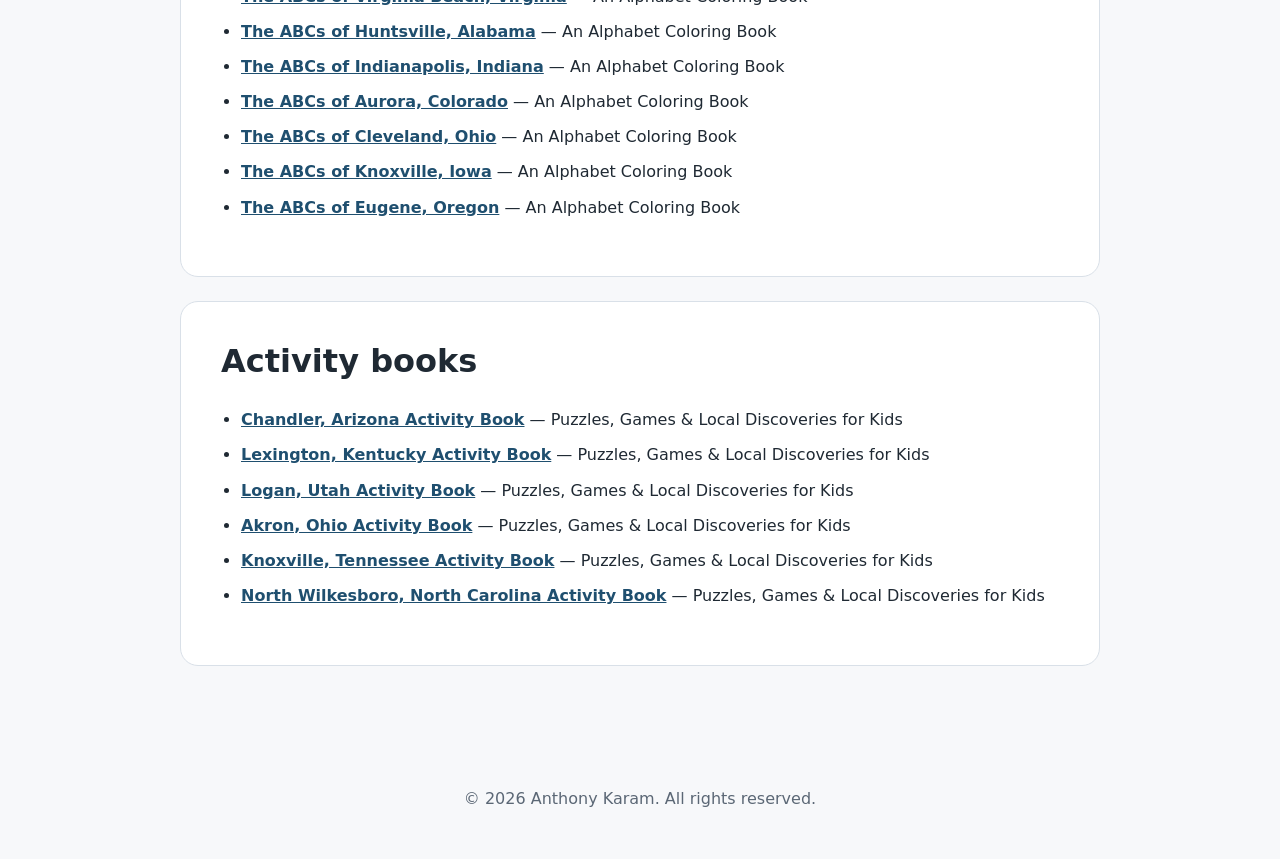
==== commit 05d27e2d: "Update books.html added 2 new books" ====
--- a/books.html
+++ b/books.html
@@ -70,6 +70,8 @@
         <li><strong><a href="https://www.amazon.com/dp/B0HQR1RXNY">Lexington, Kentucky Activity Book</a></strong> — Puzzles, Games & Local Discoveries for Kids</li>
         <li><strong><a href="https://www.amazon.com/dp/B0HR7C339P">Logan, Utah Activity Book</a></strong> — Puzzles, Games & Local Discoveries for Kids</li>
         <li><strong><a href="https://www.amazon.com/dp/B0HR71KD6T">Akron, Ohio Activity Book</a></strong> — Puzzles, Games & Local Discoveries for Kids</li>
+        <li><strong><a href="https://www.amazon.com/dp/B0HRQQ2VBN">Knoxville, Tennessee Activity Book</a></strong> — Puzzles, Games & Local Discoveries for Kids</li>
+        <li><strong><a href="https://www.amazon.com/dp/B0HRR9YN2F">North Wilkesboro, North Carolina Activity Book</a></strong> — Puzzles, Games & Local Discoveries for Kids</li>
       </ul>
     </section>
   </main>
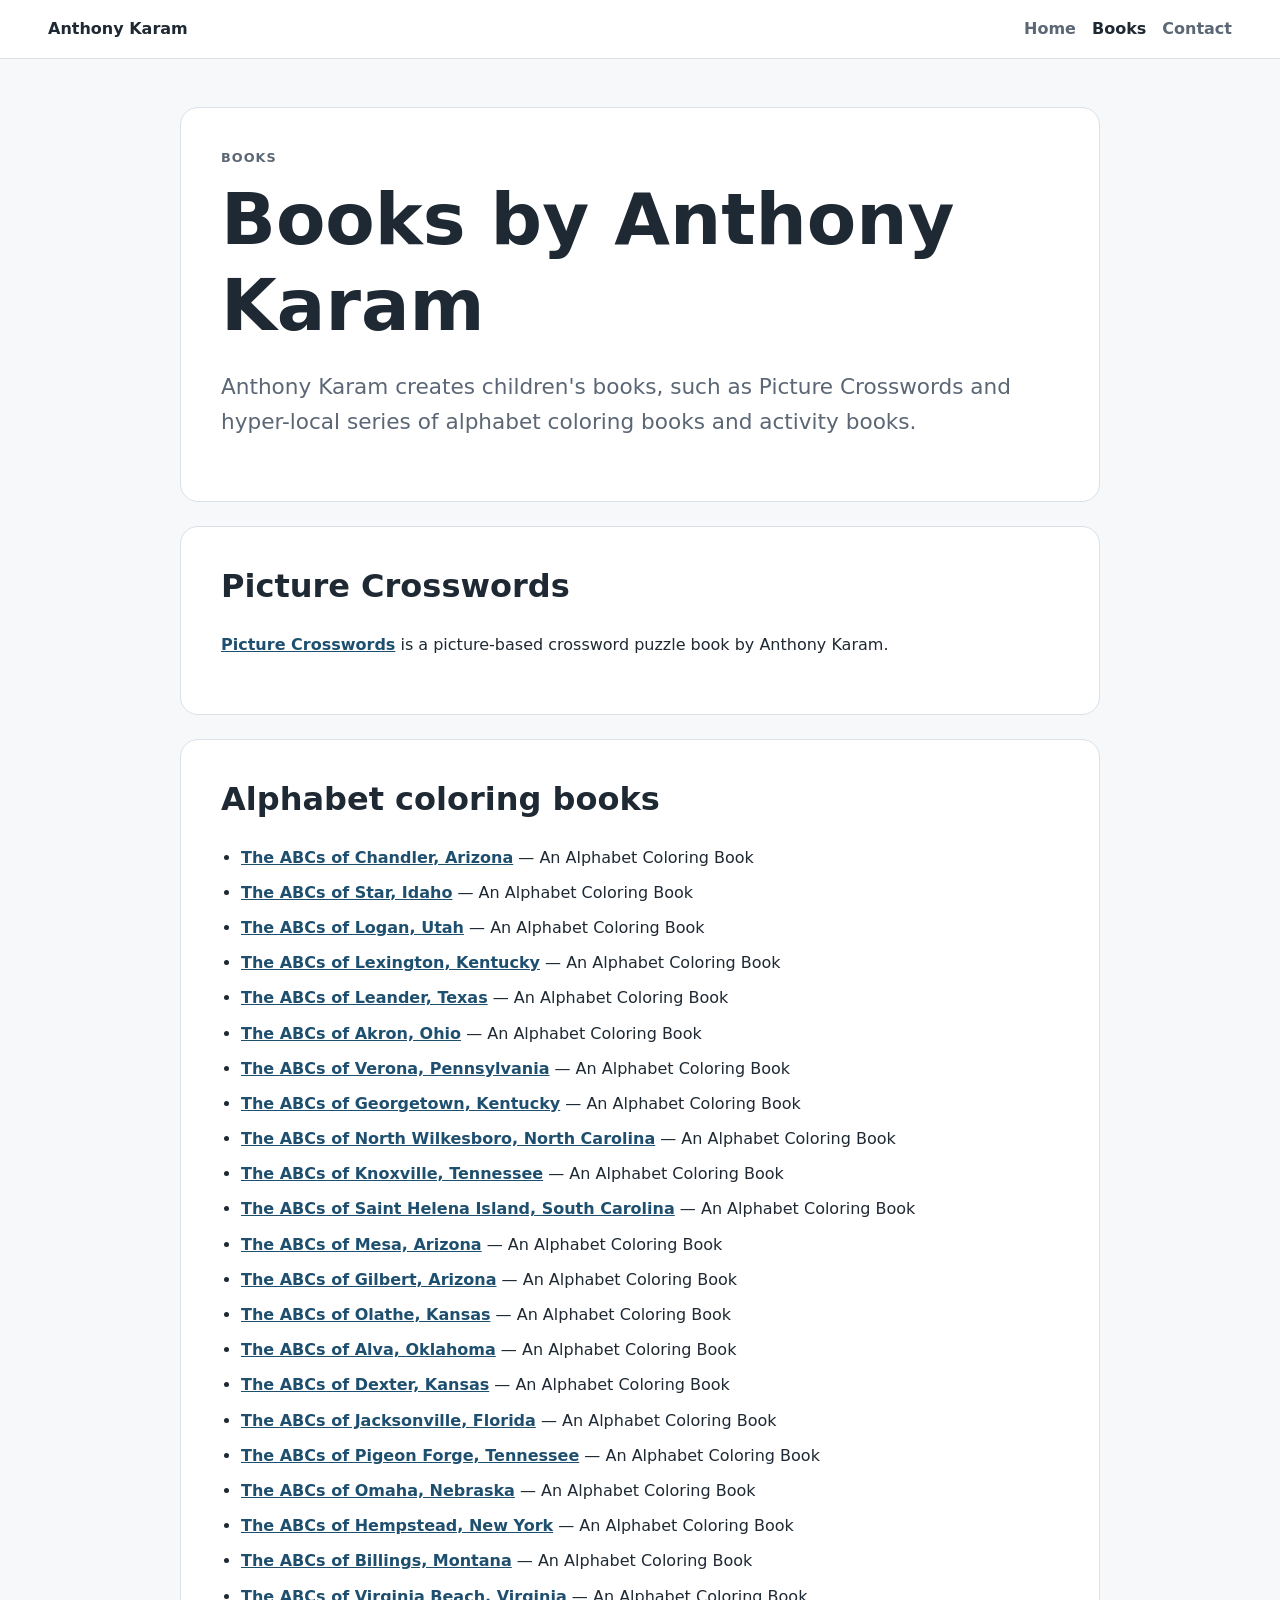
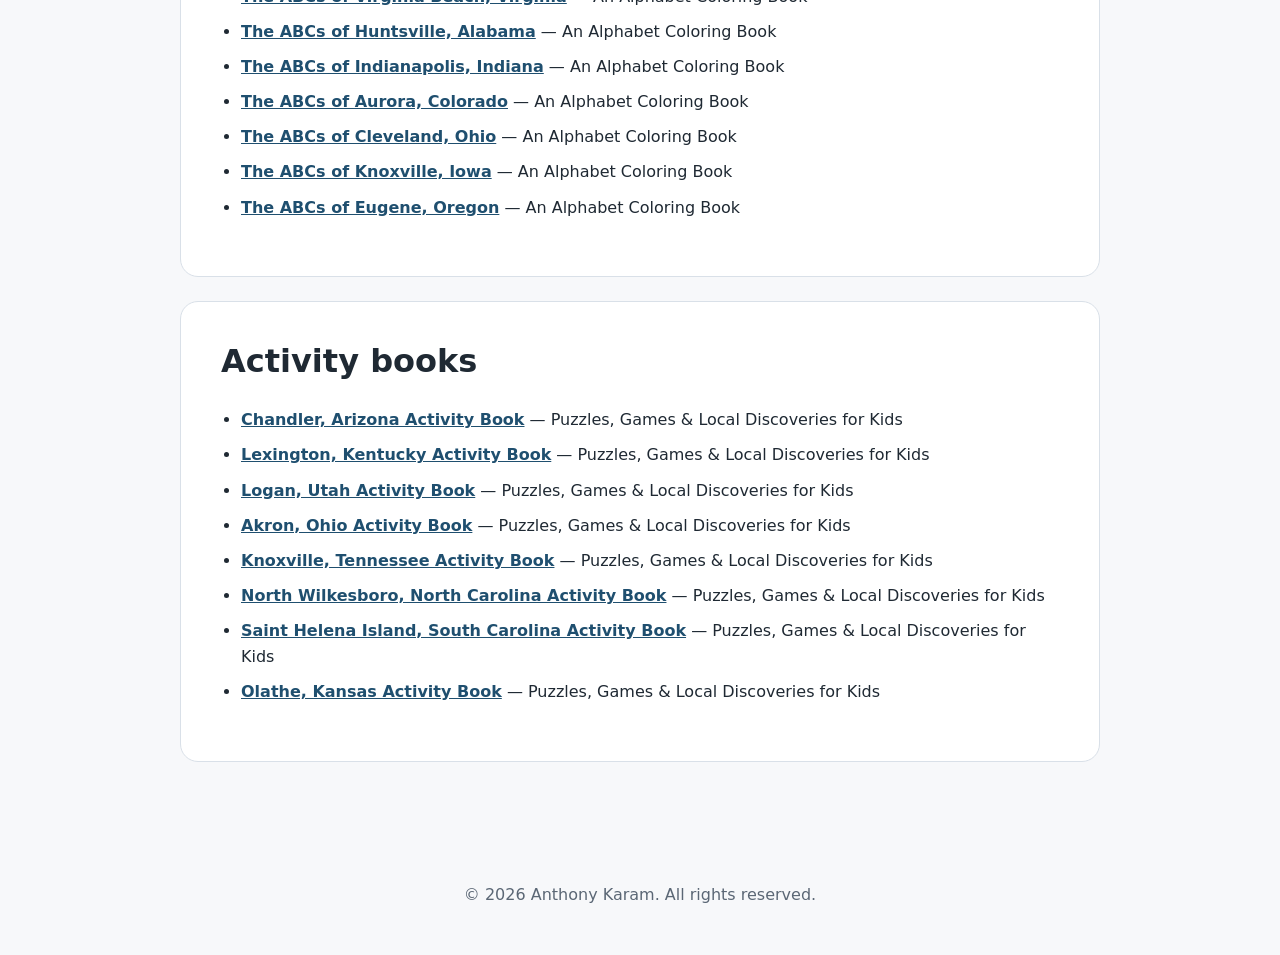
==== commit 97d31c16: "Update books.html added 2 books" ====
--- a/books.html
+++ b/books.html
@@ -72,6 +72,8 @@
         <li><strong><a href="https://www.amazon.com/dp/B0HR71KD6T">Akron, Ohio Activity Book</a></strong> — Puzzles, Games & Local Discoveries for Kids</li>
         <li><strong><a href="https://www.amazon.com/dp/B0HRQQ2VBN">Knoxville, Tennessee Activity Book</a></strong> — Puzzles, Games & Local Discoveries for Kids</li>
         <li><strong><a href="https://www.amazon.com/dp/B0HRR9YN2F">North Wilkesboro, North Carolina Activity Book</a></strong> — Puzzles, Games & Local Discoveries for Kids</li>
+        <li><strong><a href="https://www.amazon.com/dp/B0HSMJ9NGF">Saint Helena Island, South Carolina Activity Book</a></strong> — Puzzles, Games & Local Discoveries for Kids</li>
+        <li><strong><a href="https://www.amazon.com/dp/B0HSM9QBKS">Olathe, Kansas Activity Book</a></strong> — Puzzles, Games & Local Discoveries for Kids</li>
       </ul>
     </section>
   </main>
